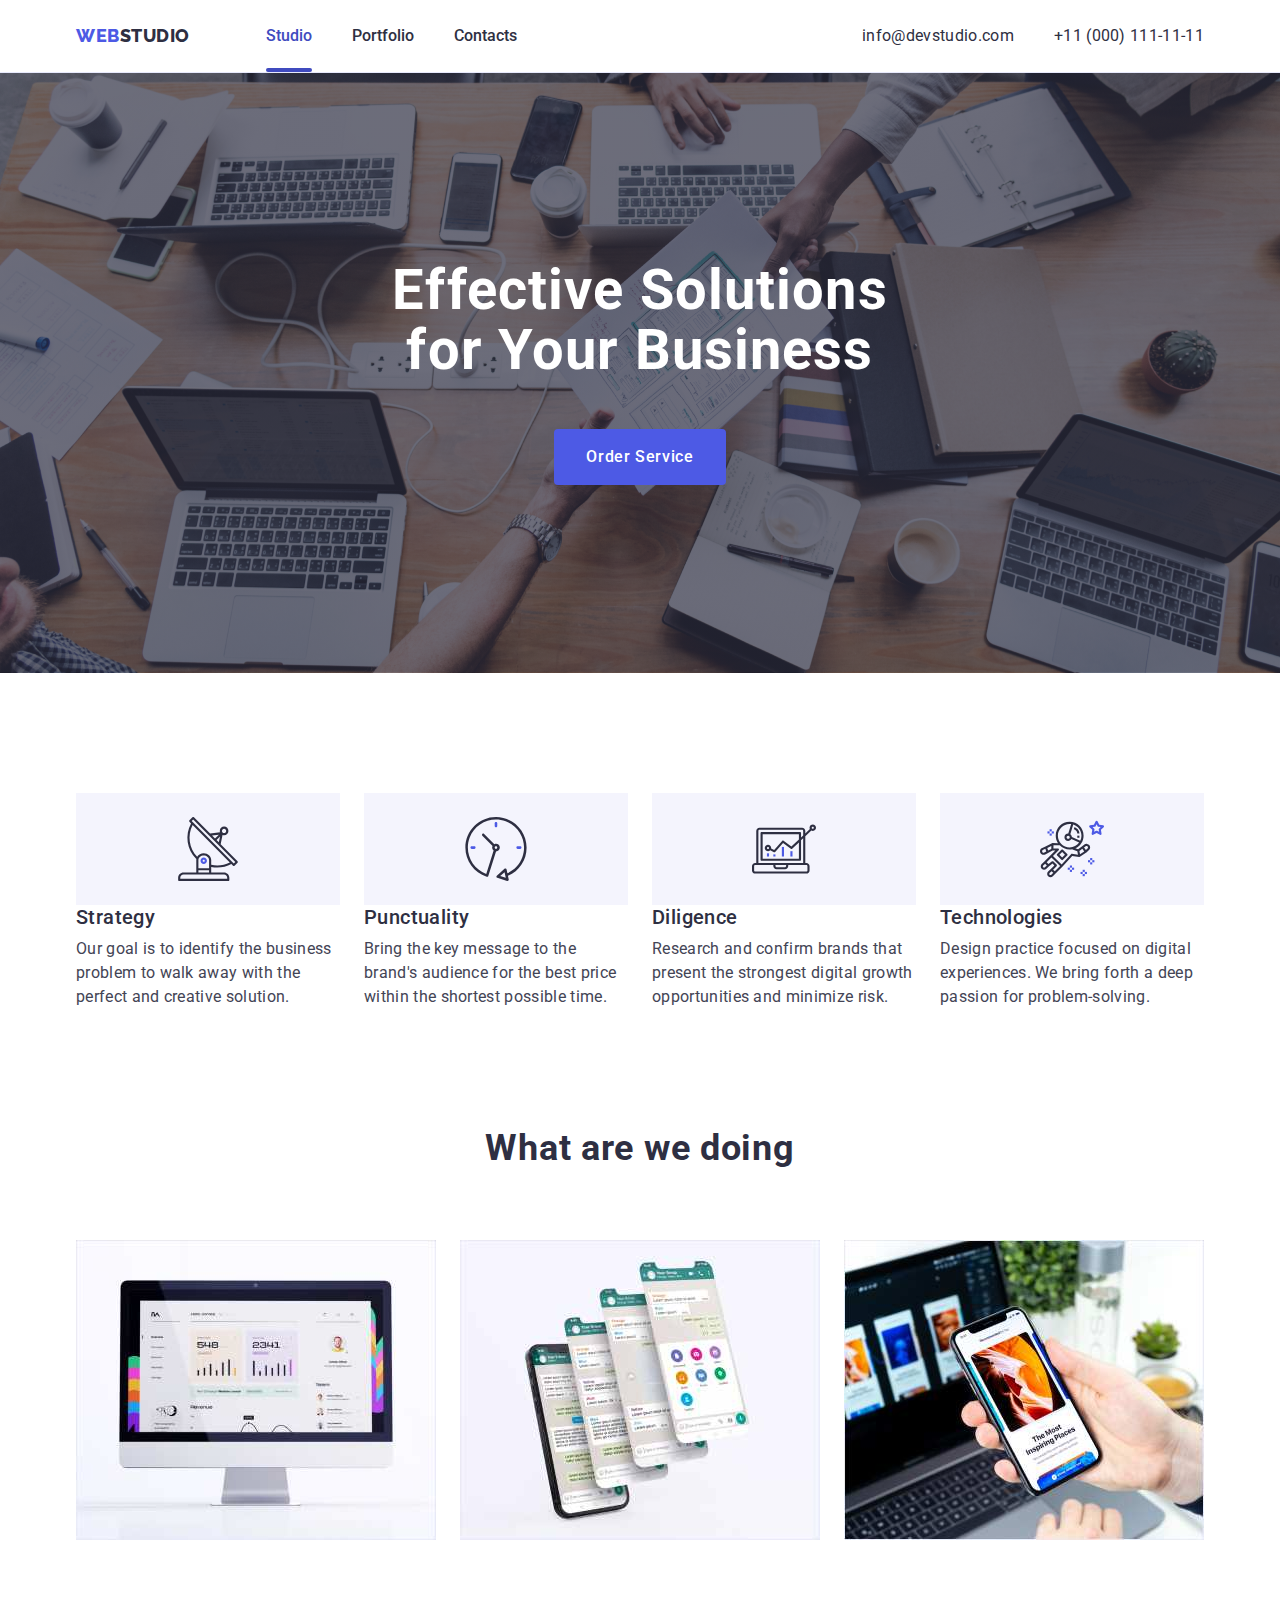
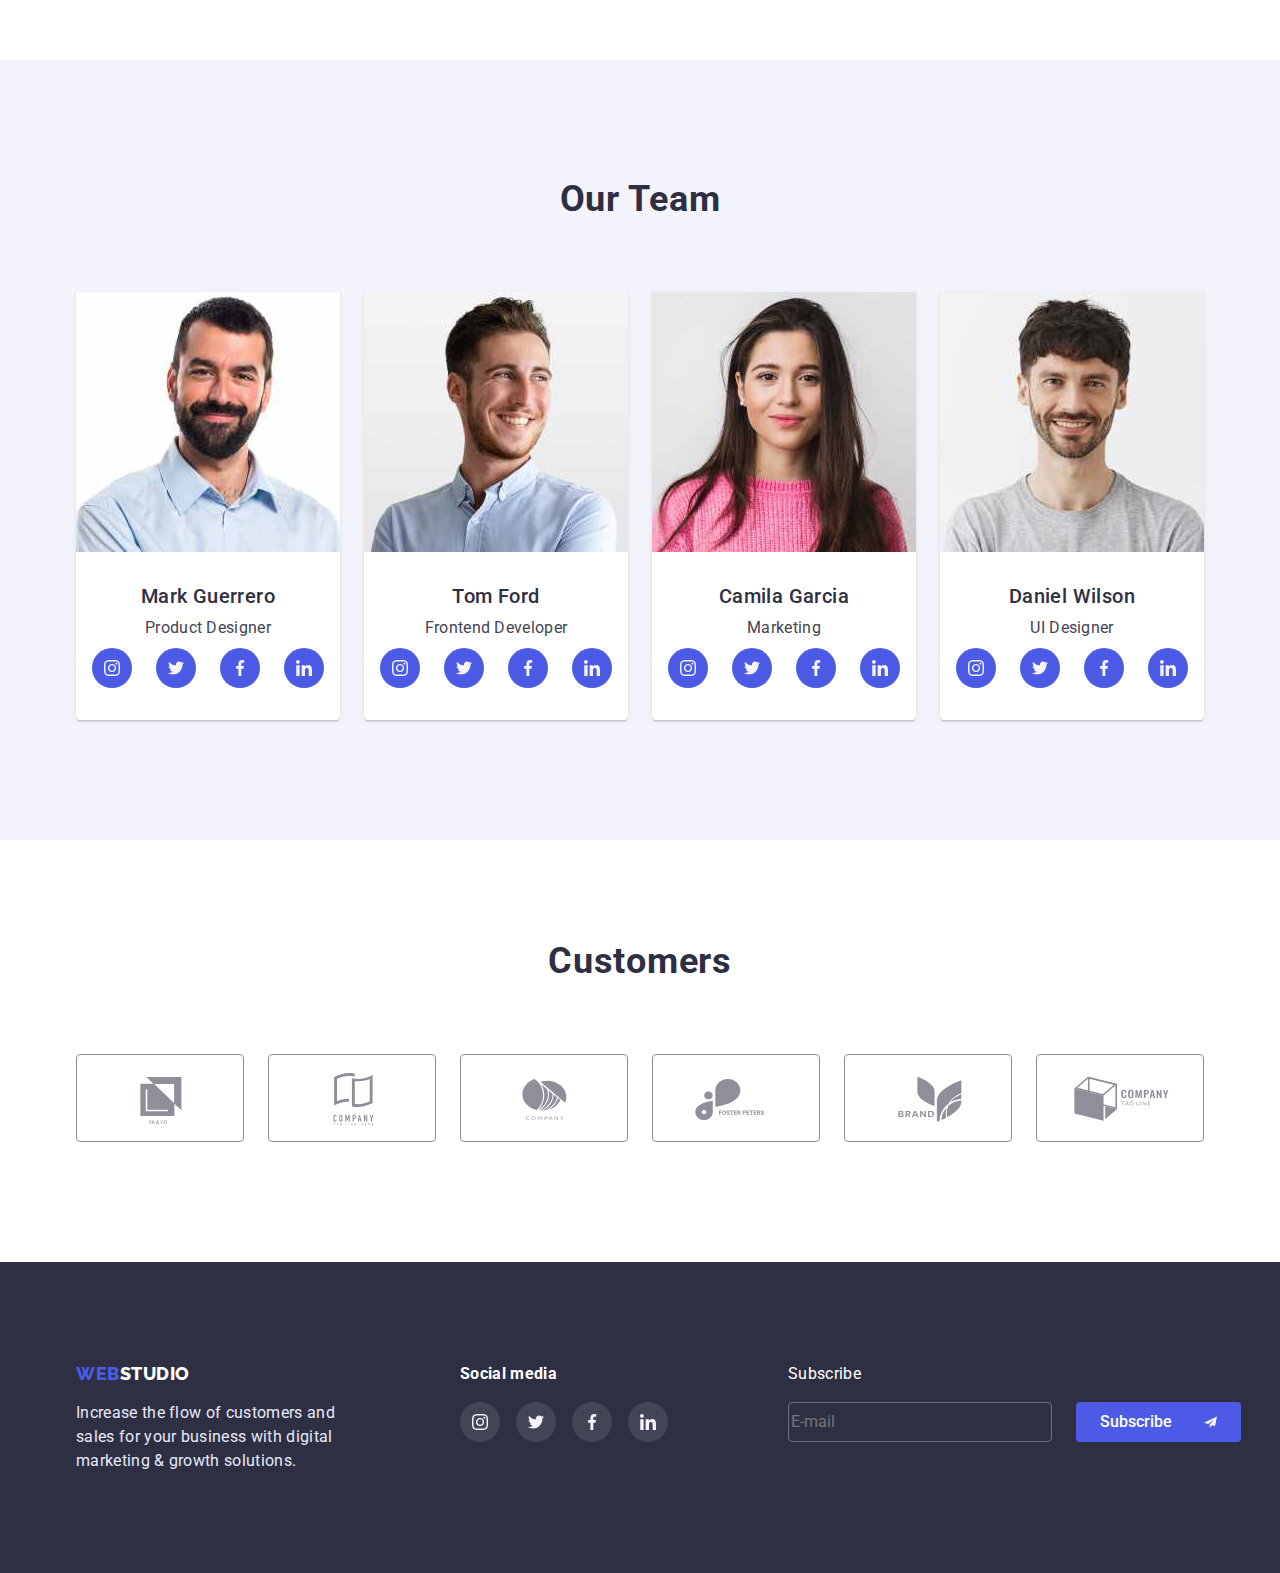
==== index.html @ 7c40a2e7 "." ====
<!DOCTYPE html>
<html lang="en">
  <head>
    <meta charset="UTF-8" />
    <meta http-equiv="X-UA-Compatible" content="IE=edge" />
    <meta name="viewport" content="width=device-width, initial-scale=1.0" />
    <title>Document</title>
    <link
      rel="stylesheet"
      href="https://cdnjs.cloudflare.com/ajax/libs/modern-normalize/1.0.0/modern-normalize.min.css"
    />
    <link rel="stylesheet" href="./css/styles.css" />
    <link rel="preconnect" href="https://fonts.googleapis.com" />
    <link rel="preconnect" href="https://fonts.gstatic.com" crossorigin />
    <link
      href="https://fonts.googleapis.com/css2?family=Raleway:wght@800&family=Roboto:wght@400;500;700;900&display=swap"
      rel="stylesheet"
    />
    <link rel="preconnect" href="https://fonts.gstatic.com>" />
  </head>
  <body>
    <header>
      <div class="container header-container">
        <nav class="header-nav">
          <a href="./index.html" class="logo-first"
            >web<span class="logo-second">studio</span></a
          >
          <ul class="site-nav">
            <li><a href="" class="link current">Studio</a></li>
            <li><a href="./portfolio.html" class="link">Portfolio</a></li>
            <li><a href="" class="link">Contacts</a></li>
          </ul>
        </nav>
        <address>
          <ul class="adress-link">
            <li>
              <a href="mailto:info@devstudio.com" class="adress-contact"
                >info@devstudio.com</a
              >
            </li>
            <li>
              <a href="tel:+110001111111" class="adress-contact"
                >+11 (000) 111-11-11</a
              >
            </li>
          </ul>
        </address>
      </div>
    </header>
    <main>
      <section class="hero">
        <div class="container">
          <h1 class="hero-title">Effective Solutions for Your Business</h1>

          <button type="button" class="hero-button" data-modal-open >Order Service</button>
        </div>
      </section>
      <section class="section">
       <div class="container">
          <h2 class="section-title" hidden>Features</h2>
          <ul class="waw">
            <li class="list-features  ">
              <h3 class="title-secondary">Strategy</h3>
              <p class="section-text">
                Our goal is to identify the business problem to walk away with
                the perfect and creative solution.
              </p>
            </li>
            <li class="list-features  ">
              <h3 class="title-secondary">Punctuality</h3>
              <p class="section-text">
                Bring the key message to the brand's audience for the best price
                within the shortest possible time.
              </p>
            </li>
            <li class="list-features  ">
              <h3 class="title-secondary">Diligence</h3>
              <p class="section-text">
                Research and confirm brands that present the strongest digital
                growth opportunities and minimize risk.
              </p>
            </li>
            <li class="list-features ">
              <h3 class="title-secondary">Technologies</h3>
              <p class="section-text">
                Design practice focused on digital experiences. We bring forth a
                deep passion for problem-solving.
              </p>
            </li>
          </ul>
        </div>
      </section>
      <section class="section section-doing">
        <div class="container">
          <div class="about-container">
            <h2 class="section-title">What are we doing</h2>

            <ul class="about-list">
              <li class="about-images">
                <img
                  src="./images/rectangle1.jpg"
                  alt="mac"
                  width="360"
                  height="300"
                />
              </li>
              <li class="about-images">
                <img
                  src="./images/rectangle2.jpg"
                  alt="news"
                  width="360"
                  height="300"
                />
              </li>
              <li class="about-images">
                <img
                  src="./images/rectangle3.jpg"
                  alt="design"
                  width="360"
                  height="300"
                />
              </li>
            </ul>
          </div>
        </div>
      </section>
      <section class="section container-team">
        <div class="container">
          <h2 class="section-title">Our Team</h2>
          <ul class="team-list">
            <li class="team-card team">
             
                <img
                  src="./images/img.jpg"
                  alt="foto"
                  width="264"
                  height="260"
                />
                <div class="team-info">
                <h3 class="team-name">Mark Guerrero</h3>
                <p class="job">Product Designer</p>
                <ul class="socials-list">
                 <li class="socials-item"  > 
                   <a class="socials-link" href="#">
                  <svg class="socials-icon"  >
                    <use href='./images/icons.svg#icon-instagram' > </use>
                  
                 </a> 
                </li> 
                 <li class="socials-item"  > <a class="socials-link"  href="">
                   <svg class="socials-icon" >
                    <use href='./images/icons.svg#icon-twitter'  > </use>
                 </a>
                 </li> 
                 <li class="socials-item"  > <a class="socials-link" href="">
                   <svg class="socials-icon" >
                    <use href='./images/icons.svg#icon-facebook'  > </use>
                 </a> </li> 
                 <li class="socials-item" > <a class="socials-link"  href="">
                   <svg class="socials-icon"  >
                    <use href='./images/icons.svg#icon-linkedin'  > </use>
                 </a> </li> 
                </ul>
              </div>
            </li>
            <li class="team-card team">
             
                <img
                  src="./images/img1.jpg"
                  alt="foto"
                  width="264"
                  height="260"
                />
                <div class="team-info">
                <h3 class="team-name">Tom Ford</h3>
                <p class="job">Frontend Developer</p>
                <ul class="socials-list">
                  <li class="socials-item" > 
                    <a class="socials-link" href="#">
                   <svg class="socials-icon">
                     <use href='./images/icons.svg#icon-instagram' > </use>
                   
                  </a> 
                 </li> 
                  <li class="socials-item"  > <a class="socials-link"  href="">
                    <svg class="socials-icon" >
                     <use href='./images/icons.svg#icon-twitter'  > </use>
                  </a>
                  </li> 
                  <li class="socials-item"  > <a class="socials-link" href="">
                    <svg class="socials-icon" >
                     <use href='./images/icons.svg#icon-facebook'  > </use>
                  </a> </li> 
                  <li class="socials-item" > <a class="socials-link"  href="">
                    <svg class="socials-icon"  >
                     <use href='./images/icons.svg#icon-linkedin'  > </use>
                  </a> </li> 
                 </ul>
              </div>
            </li>
            <li class="team-card team">
               <img
                  src="./images/img2.jpg"
                  alt="Foto"
                  width="264"
                  height="260"
                />
                <div class="team-info">    
                <h3 class="team-name">Camila Garcia</h3>
                <p class="job">Marketing</p>
                <ul class="socials-list">
                  <li class="socials-item" > 
                    <a class="socials-link" href="#">
                   <svg class="socials-icon">
                     <use href='./images/icons.svg#icon-instagram' > </use>
                   
                  </a> 
                 </li> 
                  <li class="socials-item"  > <a class="socials-link"  href="">
                    <svg class="socials-icon" >
                     <use href='./images/icons.svg#icon-twitter'  > </use>
                  </a>
                  </li> 
                  <li class="socials-item"  > <a class="socials-link" href="">
                    <svg class="socials-icon" >
                     <use href='./images/icons.svg#icon-facebook'  > </use>
                  </a> </li> 
                  <li class="socials-item" > <a class="socials-link"  href="">
                    <svg class="socials-icon"  >
                     <use href='./images/icons.svg#icon-linkedin'  > </use>
                  </a> </li> 
                 </ul>
              </div>
            </li>
            <li class="team-card team">
              
                <img
                  src="./images/img3.jpg"
                  alt="foto"
                  width="264"
                  height="260"
                />
                <div class="team-info"> 
                <h3 class="team-name">Daniel Wilson</h3>
                <p class="job">UI Designer</p>
                <ul class="socials-list">
                  <li class="socials-item" > 
                    <a class="socials-link" href="#">
                   <svg class="socials-icon">
                     <use href='./images/icons.svg#icon-instagram' > </use>
                   
                  </a> 
                 </li> 
                  <li class="socials-item"  > <a class="socials-link"  href="">
                    <svg class="socials-icon" >
                     <use  href='./images/icons.svg#icon-twitter'  > </use>
                  </a>
                  </li> 
                  <li class="socials-item"  > 
                    <a class="socials-link" href="">
                    <svg class="socials-icon" >
                     <use href='./images/icons.svg#icon-facebook'  > </use>
                  </a> 
                </li> 
                  <li class="socials-item" > <a class="socials-link"  href="">
                    <svg class="socials-icon"  >
                     <use href='./images/icons.svg#icon-linkedin'  > </use>
                  </a> </li> 
                 </ul>
                </div>
            </li>
          </ul>
        </div>
      </section>
      <section class="customers">
        <div class="container">
          <h2 class="customers-title"> Customers </h2>
          <ul class="customers-list">
            <li class="customers-item">
              <a class="customers-link" href="#">
                <svg class="customers-icon" width="104" height="56" >
                  <use href='./images/icons-customers.svg#icon-Logo'  > </use>
                </svg>
              </a>
           </li>
           <li class="customers-item">
            <a class="customers-link" href="#">
              <svg class="customers-icon" width="104" height="56" >
                <use href='./images/icons-customers.svg#icon-Logo-1'  > </use>
              </svg>
            </a>
         </li>
         <li class="customers-item">
          <a class="customers-link" href="#">
            <svg class="customers-icon" width="104" height="56" >
              <use href='./images/icons-customers.svg#icon-Logo-2'  > </use>
            </svg>
          </a>
       </li>
       <li class="customers-item">
        <a class="customers-link" href="#">
          <svg class="customers-icon" width="104" height="56" >
            <use href='./images/icons-customers.svg#icon-Logo-3'  > </use>
          </svg>
        </a>
     </li>
     <li class="customers-item">
      <a class="customers-link" href="#">
        <svg class="customers-icon" width="104" height="56" >
          <use href='./images/icons-customers.svg#icon-Logo-4'  > </use>
        </svg>
      </a>
   </li>
   <li class="customers-item">
    <a class="customers-link" href="#">
      <svg class="customers-icon" width="104" height="56" >
        <use href='./images/icons-customers.svg#icon-Logo-5'  > </use>
      </svg>
    </a>
 </li>
          </ul>

          

        </div>
      </section>
    </main>
    <footer class="footer">
      <div class="footer-container container">
        <div> 
        <a href="./index.html" class="logo-first"
          >web<span class="logo-second-footer">studio</span></a
        >
        <p class="footer-text">
          Increase the flow of customers and sales for your business with
          digital marketing & growth solutions.
        </p>
      </div>
        <div >   
          <h3 class="name-media">Social media</h3>
     <ul class="social-media">
         
          <li class="socials-item" > 
            <a class="footer-link" href="#">
           <svg class="footer-icon">
             <use href='./images/icons.svg#icon-instagram' > </use>
           
          </a> 
         </li> 
         <li class="socials-item" > 
          <a class="footer-link" href="#">
         <svg class="footer-icon">
           <use href='./images/icons.svg#icon-twitter'  > </use>
         
        </a> 
       </li> 
       <li class="socials-item" > 
        <a class="footer-link" href="#">
       <svg class="footer-icon">
         <use href='./images/icons.svg#icon-facebook'  > </use>
       
      </a> 
     </li> 
     <li class="socials-item" > 
      <a class="footer-link" href="#">
     <svg class="footer-icon">
       <use href='./images/icons.svg#icon-linkedin' > </use>
     
    </a> 
   </li> 
         </ul>
        
        </div>
        <div class="footer-block-subscribe">
          <p class="footer-subscribe">Subscribe</p>
          <form action="">
             <div class="footer-part">
            <input class="footer-input" id="email" type="email" name="email" placeholder="E-mail">
          <button class="footer-button-subscribe" type="submit" >Subscribe 
            <svg class="footer-icon-subscribe" width="24" height="20">
                  <use href="./images/icon-subscribe.svg#icon-Frame-3"></use>
                </svg> 
              </button> 
                </div>
          </form>  
        </div>
      </div>
      </div>
    </footer>
    <div class="backdrop is-hidden" data-modal>
<div class="modal">
  <button class= "modal-close" type="button" data-modal-close>
          <svg class="modal-icon" width="8" height="8" > 
          <use href="./images/symbol-defs.svg#icon-close-black-18dp" ></use>
        </svg>
        </button>
        <p class="modal-title">Leave your contacts and we will call you back</p>
          <div class="modal-contakt-info">
         <form class="modal-form" name="contact-form" autocomplete="on">
          <div class="modal-form-field">
          <label class="modal-line" for="user-name">
          Name
        <input class="modal-block" id="user-name" type="text" name="user-name">
        <svg class="modal-icon-line" width="18" height="18">
              <use href="./images/modal-icon.svg#icon-person-black-18dp-12x"></use>
        </svg>
        </label>
        </div>
        <div class="modal-form-field">
          <label class="modal-line" for="user-phone">
          Phone
      <input class="modal-block" id="user-phone" type="tel" name="user-phone" pattern="^/+[0-9]{12}">
         <svg class="modal-icon-line" width="18" height="18">
              <use href="./images/modal-icon.svg#icon-phone-black-18dp-1"></use>
            </svg>
          </label>
          </div>
        <div class="modal-form-field">
          <label class="modal-line" for="user-email">
          Email
          <input class="modal-block" id="user-email" type="email" name="user-email">
          <svg class="modal-icon-line" width="18" height="18">
              <use href="./images/modal-icon.svg#icon-email-black-18dp-1"></use>
            </svg>
          </label>
          </div>
        <div class="modal-form-field">
          <label class="modal-line" for="user-comment">
          Comment
        <textarea class="text-comment modal-block" name="user-comment" id="user-comment" placeholder="Text input"></textarea>
        </label>  
        </div>
   
        <div class="modal-form-field">  
        
        
        <label class="check-text">
          <input class="check-input"
        id="check" 
        type="checkbox" 
        name="check"
        >
        <span class="check-box"></span> I accept the terms and conditions of the 
        <a class="privacy-policy" href="">Privacy Policy</a>
      </label>
        </div>
        <button class="modal-button" type="submit" >Send</button> 
          </div>
        </form> 
    </div>
    </div>
    <script src="./js/modal.js"></script>
  </body>
</html>
---- css/styles.css ----
:root {
  --primary-text-color: #2e2f42;
  --accent-color: #434455;
  --footer-text-color: #e7e9fc;
  --ligo-color: #4d5ae5;
  --button-color: #404bbf;
  --color-background: #ffffff;
  --color-background-button: #f4f4fd;
  --color-footer-link: rgba(255 255 255 0.1);
  --color-footer-icon: #31d0aa;
  --color-customer: #8e8f99;
  --color-background-modal: #FCFCFC ;
}
body {
  font-family: "Roboto", sans-serif;
  background-color: var(--color-background);
  color: var(--primary-text-color);
  margin: 0;
}
.container {
  max-width: 1158px;
  padding: 0 15px;
  margin: 0 auto;
}
.section {
  padding-top: 120px;
  padding-bottom: 120px;
}
.container.header-container {
  display: flex;
  align-items: center;
  gap: 24px;
}
header {
  border-bottom: 1px solid var(--footer-text-color);
 
}
.header-nav {
  display: flex;
  align-items: center;
  flex-grow: 1;
}

ul {
  list-style: none;
  margin: 0;
  padding: 0;
  list-style-type: none;
}
h1,
h2,
h3,
ul,
p {
  margin-top: 0;
  margin-bottom: 0;
}
img {
  display: block;
  max-width: 100%;
  height: auto;
}
.site-nav {
  font-weight: 500;
  font-size: 16px;
  line-height: 1.5;
  text-decoration: none;
  display: flex;
  gap: 40px;
}

.logo-first {
  font-family: "Raleway";
  font-weight: 800;
  font-size: 18px;
  letter-spacing: 0.03em;
  line-height: 1.3;
  color: var(--ligo-color);
  text-decoration: none;
  text-transform: uppercase;
  margin-right: 76px;
}
.logo-second {
  color: var(--primary-text-color);
}
.logo-second-footer {
  align-items: center;
  font-family: "Raleway";
  font-style: normal;
  font-weight: 800;
  font-size: 18px;
  line-height: 1.3;
  letter-spacing: 0.03em;
  color: var(--color-background);
  text-transform: uppercase;
}
.adress-link {
  font-weight: 400;
  font-size: 16px;
  line-height: 1.5;
  color: var(--accent-color);
  text-decoration: none;
  letter-spacing: 0.02em;
  display: flex;
  gap: 40px;
  transition: color 250ms cubic-bezier(0.4, 0, 0.2, 1);
}
.adress-contact:hover,
.adress-contact:focus {
  color: var(--button-color);
}
/*hero section*/

.hero {
  background-color: var(--primary-text-color);
  text-align: center;
  padding-top: 188px;
  padding-bottom: 188px;
  max-width: 1440px;
  background-image: linear-gradient(
      rgba(46, 47, 66, 0.7),
      rgba(46, 47, 66, 0.7)
    ),
    url("../images/hero.jpg");
  background-repeat: no-repeat;
  background-position: center;
  background-size: cover;
 margin: 0 auto;
}

.hero-title {
  font-size: 56px;
  line-height: 1.07;
  letter-spacing: 0.02em;
  color: var(--color-background);
  text-align: center;
  max-width: 496px;
  margin: 0 auto 48px;
}
.hero-button {
  font-weight: 500;
  font-size: 16px;
  line-height: 1.5;
  background-color: var(--ligo-color);
  color: var(--color-background);
  letter-spacing: 0.04em;
  font-family: "Roboto";
  cursor: pointer;
  border-radius: 4px;
  padding: 16px 32px;
  border: 0;
  transition: background-color 250ms cubic-bezier(0.4, 0, 0.2, 1);
}
.hero-button:hover,
.hero-button:focus{
  background-color: var(--button-color);
}

.site-nav .link.current {
  color: var(--button-color);
  text-decoration: none;
  font-family: inherit;
}
.link {
  position: relative;
  text-decoration: none;
  color: var(--primary-text-color);
  padding: 24px 0;
  display: block;
  transition: color 250ms cubic-bezier(0.4, 0, 0.2, 1);
}
.link:hover,
.link:focus{
  color: var(--button-color);
}

.link.current::after{
  position: absolute;
  bottom: 0;
  background-color: var(--button-color);
  border-radius: 2px;
  display: block;
  width: 100%;
  height: 4px;
  content: "";
}
.adress-contact {
  text-decoration: none;
  color: var(--primary-text-color);
  padding: 24px 0;
  font-style: normal;
  transition: color 250ms cubic-bezier(0.4, 0, 0.2, 1);
}

/* feature section*/
.waw {
  display: flex;
  flex-wrap: wrap;
  gap: 24px;
}
.list-features {
  flex-basis: calc((100% - 72px) / 4);
}
.list-features::before {
  display: block;
  content: "";
  height: 112px;
  background-repeat: no-repeat;
  background-position: center;
  background-color: var(--color-background-button);
}
.list-features:nth-child(1)::before {
  background-image: url(../images/antenna.svg);
}
.list-features:nth-child(2)::before {
  background-image: url(../images/clock.svg);
}
.list-features:nth-child(3)::before {
  background-image: url(../images/diagram.svg);
}
.list-features:nth-child(4)::before {
  background-image: url(../images/astronaut.svg);
}
.section-text {
  color: var(--accent-color);
  font-size: 16px;
  line-height: 1.5;
  letter-spacing: 0.02em;
}
.title-secondary {
  color: var(--primary-text-color);
  font-weight: 500;
  font-size: 20px;
  line-height: 1.2;
  letter-spacing: 0.02em;
}

/* what are we doing section*/
.section.section-doing {
  padding-top: 0;
}
.about-list {
  flex-wrap: wrap;
  display: flex;
  gap: 24px;
}
.about-images {
  flex-basis: calc((100% - 48px) / 3);
}
.section-title {
  font-size: 36px;
  line-height: 1.1;
  letter-spacing: 0.02em;
  text-align: center;
  margin-bottom: 72px;
}

/*our team section*/
.section.container-team {
  background-color: var(--color-background-button);
}
.team-card.team {
  text-align: center;
  background-color: var(--color-background);
  box-shadow: 0px 1px 6px rgba(46, 47, 66, 0.08),
    0px 1px 1px rgba(46, 47, 66, 0.16), 0px 2px 1px rgba(46, 47, 66, 0.08);
  border-radius: 0px 0px 4px 4px;
}
.team-list {
  display: flex;
  flex-wrap: wrap;
  gap: 24px;
}
.team-card {
  background: var(--color-background);
  flex-basis: calc((100% - 72px) / 4);
}
.team-name {
  color: var(--primary-text-color);
  font-weight: 500;
  font-size: 20px;
  line-height: 1.2;
  letter-spacing: 0.02em;
  text-align: center;

  margin-bottom: 8px;
}
.job {
  color: var(--accent-color);
  
  font-size: 16px;
  line-height: 1.5;
  letter-spacing: 0.02em;
}
.team-info {
  padding: 32px 16px ;
}
/* Social */
.socials-list {
  display: flex;
  justify-content: center;
  gap: 24px;
  margin-top: 8px;
}
.socials-item {
  width: 40px;
  height: 40px;
  background-color: rgba(255 255 255 0.1);
}
.socials-link {
  display: flex;
  align-items: center;
  justify-content: center;
  width: 100%;
  height: 100%;
  background-color: var(--ligo-color);
  border-radius: 50%;
  transition: background-color 250ms cubic-bezier(0.4, 0, 0.2, 1);
}

.socials-link:hover,.socials-link:focus{
 background-color: var(--button-color);
 border-radius: 50%;
 cursor: pointer;
    }
.socials-icon {
  width: 16px;
  height: 16px;
  fill: currentColor;
  fill: var(--color-background-button);
}
/*customers*/
.customers {
  padding-top: 102px;
  padding-bottom: 120px;
}
.customers-item {
  width: 168px;
  height: 88px;
}
.customers-link {
  width: 100%;
  height: 100%;
  border: 1px solid #8e8f99;
  border-radius: 4px;
  display: flex;
  align-items: center;
  justify-content: center;
  fill: var(--color-customer);
  transition: fill 250ms cubic-bezier(0.4, 0, 0.2, 1), border 250ms cubic-bezier(0.4, 0, 0.2, 1);
}
.customers-title {
  font-size: 36px;
  line-height: 1.1;
  letter-spacing: 0.02em;
  margin-bottom: 72px;
  text-align: center;
  color: var(--primary-text-color);
}
.customers-list {
  display: flex;
  gap: 24px;
  margin: 0;
  padding: 0;
  transition: fill 250ms cubic-bezier(0.4, 0, 0.2, 1);
}
.customers-link:hover,.customers-link:focus {
  fill: var(--button-color);
  border: 1px solid var(--button-color);
}

/* footer */
.footer {
  padding-top: 100px;
  padding-bottom: 100px;
  background-color: var(--primary-text-color);
}
.footer-text {
  width: 264px;
  margin-top: 16px;
  margin-bottom: 0;
  line-height: 1.5;
  letter-spacing: 0.02em;
  color: var(--footer-text-color);
}
.footer-container {
  display: flex;
  gap: 120px;
}
/*social footer*/
.social-media {
  display: flex;
  justify-content: center;
  gap: 16px;
  padding: 0;
}
.name-media {
  width: 208px;
  margin-bottom: 16px;
  font-size: 16px;
  line-height: 1.5;
  letter-spacing: 0.02em;
  color: var(--color-background);
}

.footer-link {
  display: flex;
  align-items: center;
  justify-content: center;
  width: 100%;
  height: 100%;

  background-color: var(--accent-color);
  border-radius: 50%;
  transition: background-color 250ms cubic-bezier(0.4, 0, 0.2, 1);
}

.footer-icon {
  width: 16px;
  height: 16px;
  fill: currentColor;
  fill: var(--color-background-button);
}
.footer-link:hover,
.footer-link:focus {
  background-color: var(--color-footer-icon);
}

.footer-block-subscribe{
  position: relative;
  margin-right: 0;
 }
 .footer-subscribe {
     color: var(--color-background);
     font-size: 16px;
     line-height: 1.5;
     letter-spacing: 0.02em;
     width: 208px;
     margin-bottom: 16px;
 }
 .footer-input{
 
  background-color: transparent;
  border: 1px solid rgba(255, 255, 255, 0.3);
  border-radius: 4px;
  width: 264px;
  height: 40px;
 }
 .footer-button-subscribe{
  display: flex;
  
  background-color: var(--ligo-color);
  color: var(--color-background);

  font-family: inherit;
  font-weight: 500;
  font-size: 16px;
  line-height: 1.5;

  border: none;
  border-radius: 4px;
  cursor: pointer;

  padding: 8px 24px;
  margin-left: 24px;
  gap: 16px;
  width: 165px;
  height: 40px;

  
  align-items: center;
  justify-content: center;
  text-align: center;
 
  transition: background-color 250ms cubic-bezier(0.4, 0, 0.2, 1);
  cursor: pointer;
}

.footer-part {
  display: flex;
 
 }
 .footer-icon-subscribe{
  margin-left: 16px;
  top: 0%;
  right:0%;
  fill: var(--color-background);

 }



/*buuton*/

.button {
  display: flex;
  align-items: center;
  justify-content: center;
  gap: 24px;
  margin-bottom: 72px;
}
.button-primary {
  padding: 12px 24px;
  background-color: var(--button-color);
  color: var(--color-background);
  font-family: inherit;
  font-weight: 500;
  font-size: 16px;
  line-height: 1.5;
  cursor: pointer;
  border-radius: 4px;
  letter-spacing: 0.04em;
  box-shadow: 0px 3px 1px rgba(0, 0, 0, 0.1), 0px 2px 1px rgba(0, 0, 0, 0.08),
    0px 2px 2px rgba(0, 0, 0, 0.12);
  border: 0;
}
.button-secondary {
  color: var(--ligo-color);
  font-family: inherit;
  background-color: var(--color-background-button);
  font-weight: 500;
  font-size: 16px;
  line-height: 1.5;
  letter-spacing: 0.04em;
  cursor: pointer;
  border: 1px solid var(--footer-text-color);
  border-radius: 4px;
  padding: 12px 24px;
  transition: background-color 250ms cubic-bezier(0.4, 0, 0.2, 1),
              color 250ms cubic-bezier(0.4, 0, 0.2, 1),
              box-shadow 250ms cubic-bezier(0.4, 0, 0.2, 1),
              border 250ms cubic-bezier(0.4, 0, 0.2, 1);
}
.button-secondary:hover,
.button-secondary:focus {
  background-color: var(--button-color);
  color: var(--footer-text-color);
  box-shadow: 0px 4px 4px 0px rgba(0, 0, 0, 0.25),
    0px 4px 4px 0px rgba(0, 0, 0, 0.25);
}

/*picturies section*/
.portfolio {
  padding: 96px 0 120px 0;
}
.team {
  text-align: center;
}
.pictures-list {
  flex-wrap: wrap;
  display: flex;
  gap: 48px 24px;
}
.pictures-card {
  flex-basis: calc((100% - 48px) / 3);
}

.picture {
  border: 1px solid #e7e9fc;
  border-top: none;
  padding-top: 32px;
  padding-left: 16px;
  padding-bottom: 32px;
}
.pictures {
  text-decoration: none;
  display: block;
  transition:  box-shadow 250ms cubic-bezier(0.4, 0, 0.2, 1);
 
  
}
.pictures:hover {
  box-shadow: 0px 1px 6px rgba(46, 47, 66, 0.08),
    0px 1px 1px rgba(46, 47, 66, 0.16), 0px 2px 1px rgba(46, 47, 66, 0.08);
}

.title-secondary {
  margin-bottom: 8px;
}
.pictures-image{
  position: relative;
  overflow: hidden;
}
.pictures-description{
  position: absolute;
  top: 0;
  left: 0;
  width: 100%;
  height: 100%;
  background-color: var(--ligo-color);
  transform: translateY(100%); 
  transition: 250ms; 

}
.pictures:hover .pictures-description,
.pictures:focus .pictures-description
{
  transform: translateY(0);
}
  
.pictures-description-text{
  color: var(--color-background-button);
  font-size: 16px;
  line-height: 1.5;
  letter-spacing: 0.02em;
  padding: 40px 32px 164px 32px;
}

.backdrop{
  position: fixed;
  top: 0;
  left: 0;
  width: 100%;
  height: 100%;
  display: flex;
  align-items: center;
  justify-content: center;
  background-color:  rgba(46, 47, 66, 0.4);
  transition: opacity 250ms cubic-bezier(0.4, 0, 0.2, 1), visibility 250ms cubic-bezier(0.4, 0, 0.2, 1);
  }
.backdrop.is-hidden{
    opacity: 0;
    visibility: hidden;
    pointer-events: none;
}
.modal{
  position: relative;
  width: 100%;
  height: 100%;
  max-width: 408px;
  max-height: 576px;
  background-color: var(--color-background-modal) ;
  transition: box-shadow 250ms cubic-bezier(0.4, 0, 0.2, 1);
  border-radius: 4px;

}
.modal:hover{
    box-shadow: 0px 1px 1px rgba(0, 0, 0, 0.14), 0px 1px 3px rgba(0, 0, 0, 0.12), 0px 2px 1px rgba(0, 0, 0, 0.2);
}
.modal-close{
  position: absolute;
  top: 24px;
  
  right: 24px;
  border-radius: 50%;
  border: 1px solid rgba(0, 0, 0, 0.1);
  background: var(--footer-text-color);
  transition: background-color 250ms cubic-bezier(0.4, 0, 0.2, 1);
  cursor: pointer;
  width: 24px;
  height: 24px;
}

.modal-close:hover {
    background-color: var(--button-color);
    fill: var(--color-background);}
    




    .modal-form{
      display: flex;
      flex-wrap: wrap;
      gap: 8px;
  }
  .modal-form-field{
      flex-basis: 100%;
      position: relative;
  
  }
  .modal-line {
      display: block;
      color: var(--color-customer);
      padding-bottom: 4px;
  }
  
  .modal-block{
      width: 100%;
      border: 1px solid rgba(33, 33, 33, 0.2);
      border-radius: 4px;
      width: 360px ;
      height: 40px;
      padding-left: 40px;
     
  }
  .modal-block:focus {
      outline: none;
      border: 1px solid var(--button-color);
     
  
  }
  
  .modal-icon-line{
      position: absolute;
      left: 16px;
      top:50%;
      transform: translate(-50%);
      fill: var(--primary-text-color);
  }
  
  .modal-block:focus+.modal-icon-line {
      fill: var(--button-color);
  }
  
  
  .modal-title{
      font-weight: 500;
      font-size: 16px;
      line-height: 1.5;
      color: var(--primary-text-color);
      padding-top: 72px;
     text-align: center;
  }
  .modal-contakt-info{
      width: 360px;
      height: 336px;
      margin-bottom: 16px;
      margin-right: 24px;
      margin-left: 24px;
      margin-top: 16px;
  
  }
  .text-comment {
      resize: none;
      width: 360px;
      height: 120px;
      padding-left: 16px;
  }
  .check-input{
    appearance: none;
    background-position: center;
    

}
  
  .check-box{
      display: inline-block;
  }
  .check-box{
    display: inline-block;
        top: 0;
        left: 0;
        width: 16px;
        height: 16px;
        border: 1.25px solid #2E2F42;
        border-radius: 2px;
}

  .check-input:checked + .check-box {
  background-image: url('../images/Vector.svg');
  }
  
  .check-text{
      position: relative;
      font-weight: 400;
      font-size: 12px;
      line-height: 1.16;
      padding-left: 24px;
  
  }
  .privacy-policy {
      color: var(--button-color);
      text-decoration:underline;
      
  }
  
  .modal-button {
    margin: 0 auto;
    display: block;
    background-color: var(--ligo-color) ;
    color: var(--color-background);
    font-weight: 500;
    font-size: 16px;
    line-height: 1.5;
    appearance: none;
    border: none;
    border-radius: 4px;
    cursor: pointer;

    padding: 16px 32px;
    width: 169px;
    height: 56px ;

    text-align: center;
    align-self: center;
    transition: background-color 250ms cubic-bezier(0.4, 0, 0.2, 1);
}
  .modal-button:hover,
  .modal-button:focus {
      background-color: var(--button-color);}
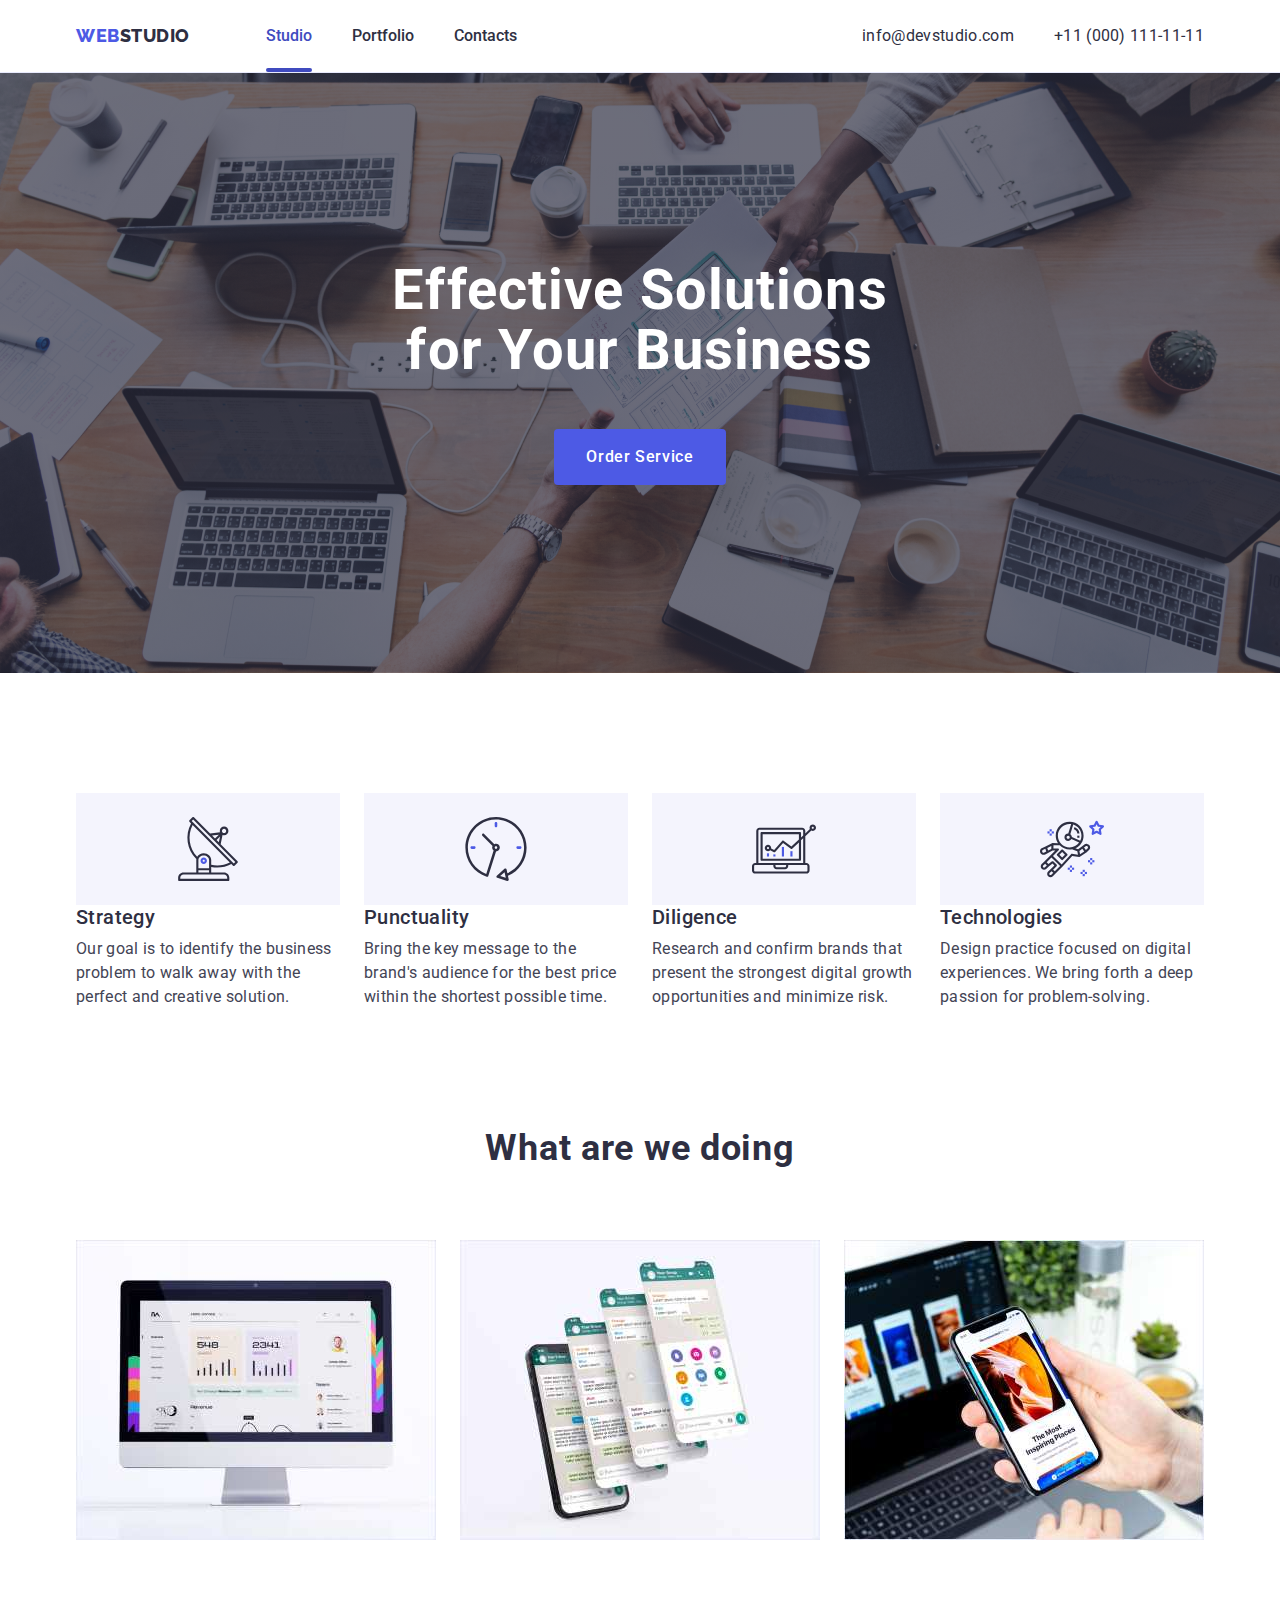
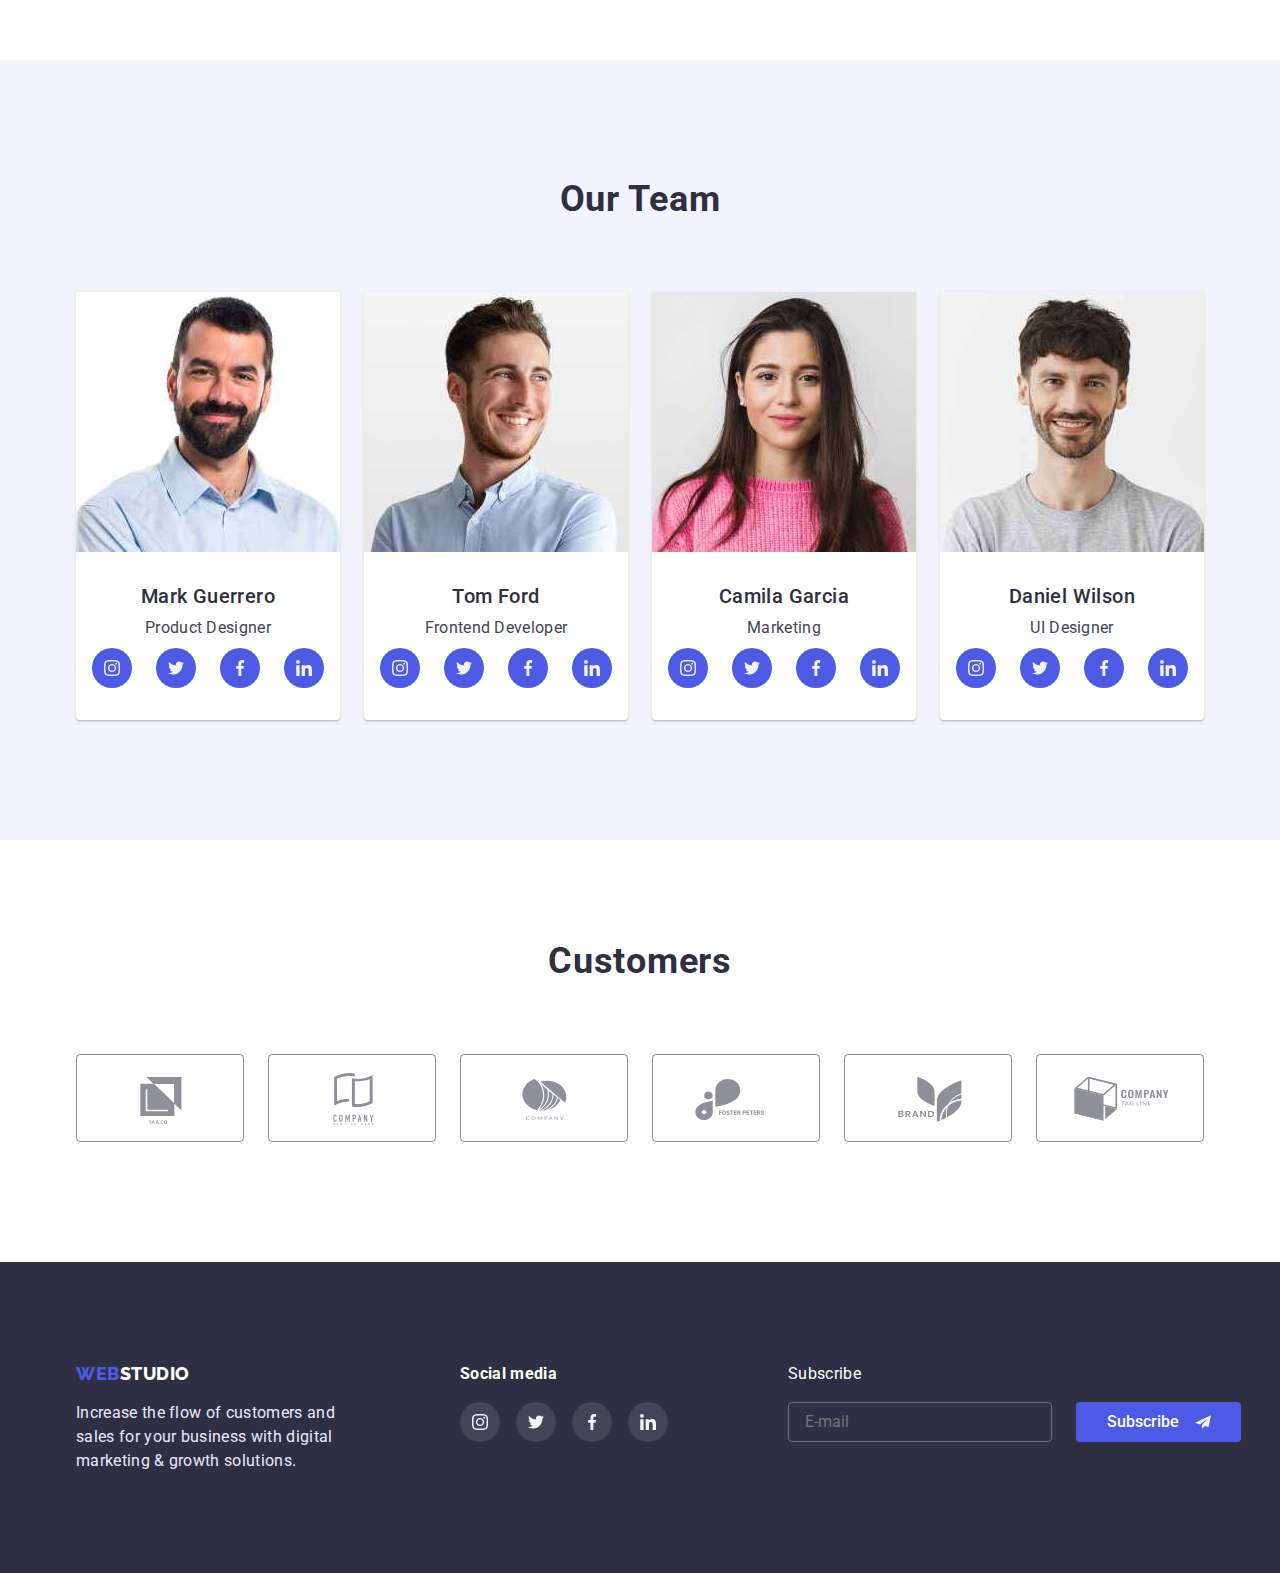
==== commit a74e425d: "." ====
--- a/index.html
+++ b/index.html
@@ -371,17 +371,16 @@
          </ul>
         
         </div>
-        <div class="footer-block-subscribe">
-          <p class="footer-subscribe">Subscribe</p>
-          <form action="">
-             <div class="footer-part">
+        <div class="footer-block">
+          <p class="footer-subscribe"> Subscribe</p>
+          <form class="footer-part" action="">
             <input class="footer-input" id="email" type="email" name="email" placeholder="E-mail">
-          <button class="footer-button-subscribe" type="submit" >Subscribe 
-            <svg class="footer-icon-subscribe" width="24" height="20">
+          <button class="footer-button" type="submit" >Subscribe 
+            <svg class="footer-icon" width="24" height="24">
                   <use href="./images/icon-subscribe.svg#icon-Frame-3"></use>
                 </svg> 
               </button> 
-                </div>
+              
           </form>  
         </div>
       </div>
@@ -394,60 +393,65 @@
           <use href="./images/symbol-defs.svg#icon-close-black-18dp" ></use>
         </svg>
         </button>
-        <p class="modal-title">Leave your contacts and we will call you back</p>
-          <div class="modal-contakt-info">
-         <form class="modal-form" name="contact-form" autocomplete="on">
-          <div class="modal-form-field">
-          <label class="modal-line" for="user-name">
-          Name
-        <input class="modal-block" id="user-name" type="text" name="user-name">
-        <svg class="modal-icon-line" width="18" height="18">
-              <use href="./images/modal-icon.svg#icon-person-black-18dp-12x"></use>
-        </svg>
-        </label>
-        </div>
-        <div class="modal-form-field">
-          <label class="modal-line" for="user-phone">
-          Phone
-      <input class="modal-block" id="user-phone" type="tel" name="user-phone" pattern="^/+[0-9]{12}">
-         <svg class="modal-icon-line" width="18" height="18">
+
+      
+
+        <h2 class="modal-title">Leave your contacts and we will call you back</h2>
+
+        <form class="modal-form" name="contact-form" autocomplete="on">
+
+        <div class="form-field">    
+          <label class="modal-line" for="user-name"> Name  </label>
+
+          <span class="modal-span" >  
+          <input class="modal-block" id="user-name" type="text" name="user-name" autofocus >
+          <svg class="icon-name-modal"  width="18" height="24" >
+            <use href="./images/modal-icon.svg#icon-person-black-18dp-12x"  > </use>
+      </svg>
+    </span>  
+        </div>
+      <div class="form-field">
+          <label class="modal-line" for="user-phone"> Phone </label>
+          <span class="modal-span" > 
+          <input class="modal-block" id="user-phone" type="tel" name="user-phone" pattern="^/+[0-9]{12}">
+          <svg class="icon-name-modal" width="18" height="24">
               <use href="./images/modal-icon.svg#icon-phone-black-18dp-1"></use>
             </svg>
-          </label>
-          </div>
-        <div class="modal-form-field">
-          <label class="modal-line" for="user-email">
-          Email
+            </span>
+        </div>
+
+         <div class="form-field">
+          <label class="modal-line" for="user-email">Email </label>
+          <span class="modal-span" > 
           <input class="modal-block" id="user-email" type="email" name="user-email">
-          <svg class="modal-icon-line" width="18" height="18">
+          <svg class="icon-name-modal" width="18" height="24">
               <use href="./images/modal-icon.svg#icon-email-black-18dp-1"></use>
             </svg>
-          </label>
+            </span>
+         </div>
+
+          <div class="form-field">
+          <label class="modal-line" for="user-comment"> Comment</label> 
+          <textarea class="user-textarea " name="user-comment" id="user-comment" placeholder="Text input"></textarea>
           </div>
-        <div class="modal-form-field">
-          <label class="modal-line" for="user-comment">
-          Comment
-        <textarea class="text-comment modal-block" name="user-comment" id="user-comment" placeholder="Text input"></textarea>
-        </label>  
-        </div>
+
+
+
+          <div class="form-field">  
+            <label class="check-text"  >   
+          <input class="check-input" type="checkbox" name="privacy-policy" value="privacy-policy" required>
+          
+          <span class="check-box"></span> I accept the terms and conditions of the 
+        <a class="privacy-policy" href="">Privacy Policy</a>
+           </label>
+        </div>
+
+        
+          <button class="modal-button-policy" type="submit" >Send</button> 
+        </form>
+         
+         
    
-        <div class="modal-form-field">  
-        
-        
-        <label class="check-text">
-          <input class="check-input"
-        id="check" 
-        type="checkbox" 
-        name="check"
-        >
-        <span class="check-box"></span> I accept the terms and conditions of the 
-        <a class="privacy-policy" href="">Privacy Policy</a>
-      </label>
-        </div>
-        <button class="modal-button" type="submit" >Send</button> 
-          </div>
-        </form> 
-    </div>
     </div>
     <script src="./js/modal.js"></script>
   </body>
--- a/css/styles.css
+++ b/css/styles.css
@@ -426,69 +426,65 @@
   background-color: var(--color-footer-icon);
 }
 
-.footer-block-subscribe{
-  position: relative;
-  margin-right: 0;
- }
- .footer-subscribe {
-     color: var(--color-background);
-     font-size: 16px;
-     line-height: 1.5;
-     letter-spacing: 0.02em;
-     width: 208px;
-     margin-bottom: 16px;
- }
- .footer-input{
- 
-  background-color: transparent;
-  border: 1px solid rgba(255, 255, 255, 0.3);
-  border-radius: 4px;
-  width: 264px;
-  height: 40px;
- }
- .footer-button-subscribe{
-  display: flex;
+/* footer subscribe*/
+
+.footer-block{
   
-  background-color: var(--ligo-color);
-  color: var(--color-background);
-
-  font-family: inherit;
-  font-weight: 500;
-  font-size: 16px;
-  line-height: 1.5;
-
-  border: none;
-  border-radius: 4px;
-  cursor: pointer;
-
-  padding: 8px 24px;
-  margin-left: 24px;
-  gap: 16px;
-  width: 165px;
-  height: 40px;
-
-  
-  align-items: center;
-  justify-content: center;
-  text-align: center;
- 
-  transition: background-color 250ms cubic-bezier(0.4, 0, 0.2, 1);
-  cursor: pointer;
-}
-
-.footer-part {
-  display: flex;
- 
- }
- .footer-icon-subscribe{
-  margin-left: 16px;
-  top: 0%;
-  right:0%;
-  fill: var(--color-background);
-
- }
-
-
+    position: relative;
+    margin-right: 0;
+   }
+   .footer-subscribe {
+       color: var(--color-background);
+       font-size: 16px;
+       line-height: 1.5;
+       letter-spacing: 0.02em;
+       width: 208px;
+       margin-bottom: 16px;
+   }
+   .footer-part {
+    display: flex;
+   
+   }
+   .footer-input{
+   
+    background-color: transparent;
+    border: 1px solid rgba(255, 255, 255, 0.3);
+    border-radius: 4px;
+    width: 264px;
+    height: 40px;
+    padding-top: 8px;
+    padding-bottom: 8px;
+    padding-left: 16px;
+    color: var(--color-background);
+   }
+
+
+   .footer-button {
+    display: flex;
+    
+    background-color: var(--ligo-color);
+    color: var(--color-background);
+
+    font-family: inherit;
+    font-weight: 500;
+    font-size: 16px;
+    line-height: 1.5;
+
+    border: none;
+    border-radius: 4px;
+    cursor: pointer;
+
+    
+    margin-left: 24px;
+    gap: 16px;
+    width: 165px;
+    height: 40px;
+    justify-content: center;
+    align-items: center;
+
+    text-align: center;
+    transition: background-color 250ms cubic-bezier(0.4, 0, 0.2, 1);
+}
 
 /*buuton*/
 
@@ -632,6 +628,7 @@
   background-color: var(--color-background-modal) ;
   transition: box-shadow 250ms cubic-bezier(0.4, 0, 0.2, 1);
   border-radius: 4px;
+  padding: 72px 24px  24px;
 
 }
 .modal:hover{
@@ -647,6 +644,8 @@
   background: var(--footer-text-color);
   transition: background-color 250ms cubic-bezier(0.4, 0, 0.2, 1);
   cursor: pointer;
+  
+  
   width: 24px;
   height: 24px;
 }
@@ -659,134 +658,159 @@
 
 
 
-    .modal-form{
-      display: flex;
-      flex-wrap: wrap;
-      gap: 8px;
+
+  .modal-form{
+    display: flex;
+    flex-wrap: wrap;
+    gap: 8px;
+    margin-bottom: 4px;
+}
+
+
+.form-field{
+  flex-basis: 100%;
+    position: relative;
+    width: 100%;
+    height: 100%;
+    margin-bottom: 4px;
+    font-size: 12px;
+    line-height: 1.16;
+    color: var(--color-customer) ;
+
+}
+
+.modal-line {
+  display: block;
+  color: var(--color-customer) ;
+  font-size: 12px;
+  line-height: 1.16;
+
+}
+
+.modal-block{
+  width: 100%;
+  border: 1px solid rgba(33, 33, 33, 0.2);
+  border-radius: 4px;
+  width: 360px;
+  height: 40px;
+  padding-left: 40px;
+  
+}
+.modal-block:focus {
+  outline: none;
+  border: 1px solid var(--button-color);
+ 
+
+}
+
+.icon-name-modal{
+
+  position: absolute;
+    left: 16px;
+    top:50%;
+    transform: translateY(-50%);
+    fill: var(--primary-text-color);
+
+}
+.modal-block:focus+.icon-name-modal {
+  fill: var(--button-color);
+}
+
+.modal-title{
+  font-weight: 500;
+  font-size: 16px;
+  line-height: 1.5;
+  color: var(--primary-text-color) ;
+  text-align: center;
+  padding-bottom: 16px;
+  letter-spacing: 0.02em;
+}
+
+
+.modal-span{
+  display: block;
+position: relative;
+align-items: center;
+justify-content: center;
+}
+
+  .user-textarea{
+    resize: none;
+    width: 360px;
+    height: 120px;
+    border: 1px solid rgba(33, 33, 33, 0.2) ;
+    border-radius: 4px;
+    padding-top: 8px;
+    padding-left: 16px;
+    font-size: 12px;
+    line-height: 1.33;
+    color: rgba(46, 47, 66, 0.4);
+    letter-spacing: 0.04em;
+    margin-top: 4px;
   }
-  .modal-form-field{
-      flex-basis: 100%;
-      position: relative;
-  
+.check-input{
+    appearance: none ;
+    background-position: center;
   }
-  .modal-line {
-      display: block;
-      color: var(--color-customer);
-      padding-bottom: 4px;
+ .check-text{
+white-space: nowrap;
+    margin-right: 16px;
+    display: block;
+    justify-content: center;
+    align-items: center;
+    border: none;
+    color: var(--color-customer);
+    letter-spacing: 0.04em;
+    line-height: 14px;
   }
-  
-  .modal-block{
-      width: 100%;
-      border: 1px solid rgba(33, 33, 33, 0.2);
-      border-radius: 4px;
-      width: 360px ;
-      height: 40px;
-      padding-left: 40px;
-     
-  }
-  .modal-block:focus {
-      outline: none;
-      border: 1px solid var(--button-color);
-     
-  
-  }
-  
-  .modal-icon-line{
-      position: absolute;
-      left: 16px;
-      top:50%;
-      transform: translate(-50%);
-      fill: var(--primary-text-color);
-  }
-  
-  .modal-block:focus+.modal-icon-line {
-      fill: var(--button-color);
-  }
-  
-  
-  .modal-title{
-      font-weight: 500;
-      font-size: 16px;
-      line-height: 1.5;
-      color: var(--primary-text-color);
-      padding-top: 72px;
-     text-align: center;
-  }
-  .modal-contakt-info{
-      width: 360px;
-      height: 336px;
-      margin-bottom: 16px;
-      margin-right: 24px;
-      margin-left: 24px;
-      margin-top: 16px;
-  
-  }
-  .text-comment {
-      resize: none;
-      width: 360px;
-      height: 120px;
-      padding-left: 16px;
-  }
-  .check-input{
-    appearance: none;
-    background-position: center;
-    
-
-}
-  
+
   .check-box{
-      display: inline-block;
-  }
-  .check-box{
+    margin-right: 16px;
     display: inline-block;
-        top: 0;
+    top: 0;
         left: 0;
         width: 16px;
         height: 16px;
-        border: 1.25px solid #2E2F42;
+        border: 1.25px solid var(--primary-text-color);
         border-radius: 2px;
-}
+  }
 
   .check-input:checked + .check-box {
-  background-image: url('../images/Vector.svg');
+    background-color: var(--ligo-color);
+    background-image: url(../images/Vector.svg);
+    background-repeat: no-repeat;
+    background-position: center;
+    border: 1.25px solid var(--ligo-color);
+    transition: border 250ms cubic-bezier(0.4, 0, 0.2, 1,) background-color 250ms cubic-bezier(0.4, 0, 0.2, 1) ;
   }
-  
-  .check-text{
-      position: relative;
-      font-weight: 400;
-      font-size: 12px;
-      line-height: 1.16;
-      padding-left: 24px;
-  
+  .privacy-policy{
+    color: var(--button-color);
+    text-decoration:underline;
+    font-size: 12px;
+    line-height: 1.16;
   }
-  .privacy-policy {
-      color: var(--button-color);
-      text-decoration:underline;
-      
-  }
-  
-  .modal-button {
-    margin: 0 auto;
+  .modal-button-policy{
     display: block;
-    background-color: var(--ligo-color) ;
+    font-family: Roboto;
+    font-size: 16px;
+    font-weight: 500;
+    letter-spacing: 0.04em;
+    line-height: 1.5;
+    width: 169px;
+    height: 56px;
+    border: none;
     color: var(--color-background);
-    font-weight: 500;
-    font-size: 16px;
-    line-height: 1.5;
-    appearance: none;
-    border: none;
+    background-color: var(--ligo-color);
     border-radius: 4px;
     cursor: pointer;
-
-    padding: 16px 32px;
-    width: 169px;
-    height: 56px ;
-
-    text-align: center;
-    align-self: center;
-    transition: background-color 250ms cubic-bezier(0.4, 0, 0.2, 1);
-}
-  .modal-button:hover,
-  .modal-button:focus {
-      background-color: var(--button-color);}
-  +    padding: 0;
+    margin:  0 auto;
+    transition: backraund-color 250ms cubic-bezier(0.4, 0, 0.2, 1,) box-shadov 250ms cubic-bezier(0.4, 0, 0.2, 1,) ;
+
+
+  }
+
+  .modal-button-policy:hover,
+  .modal-button-policy:focus{
+    background-color: var(--button-color);
+  }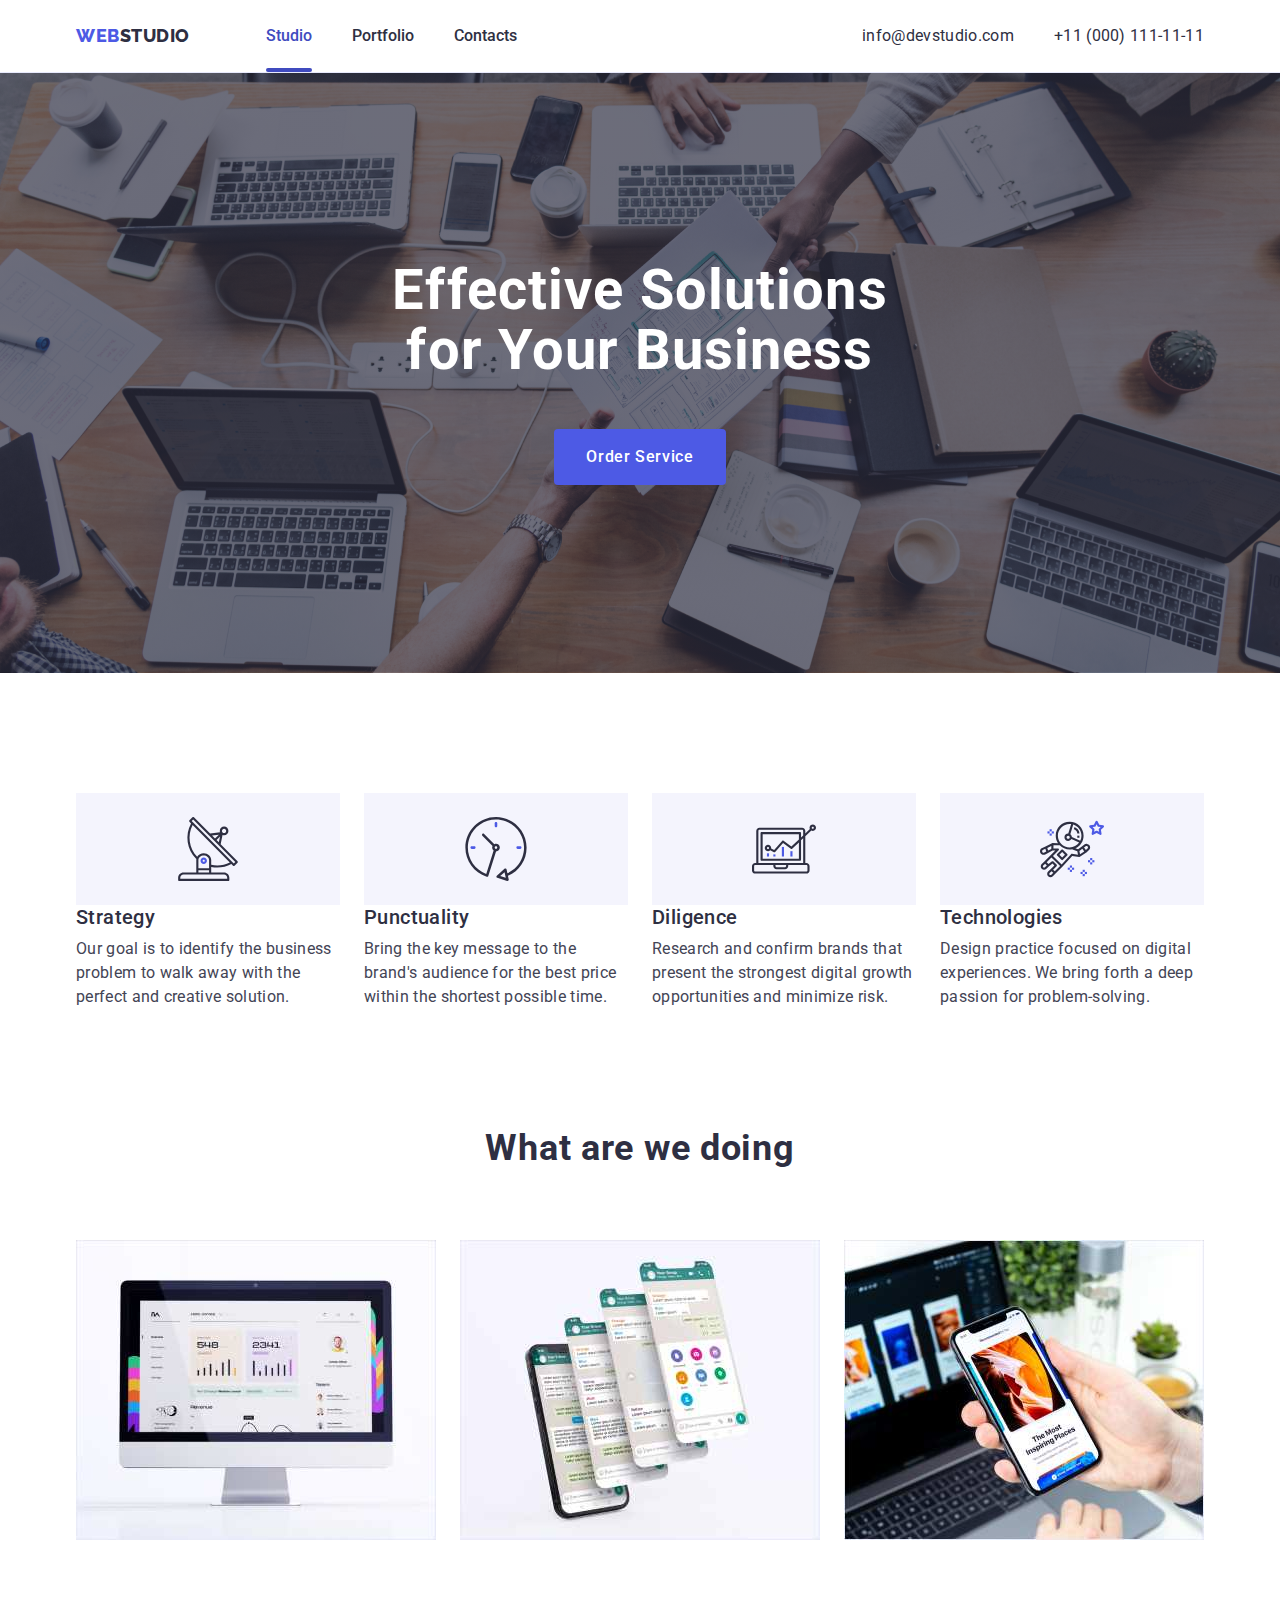
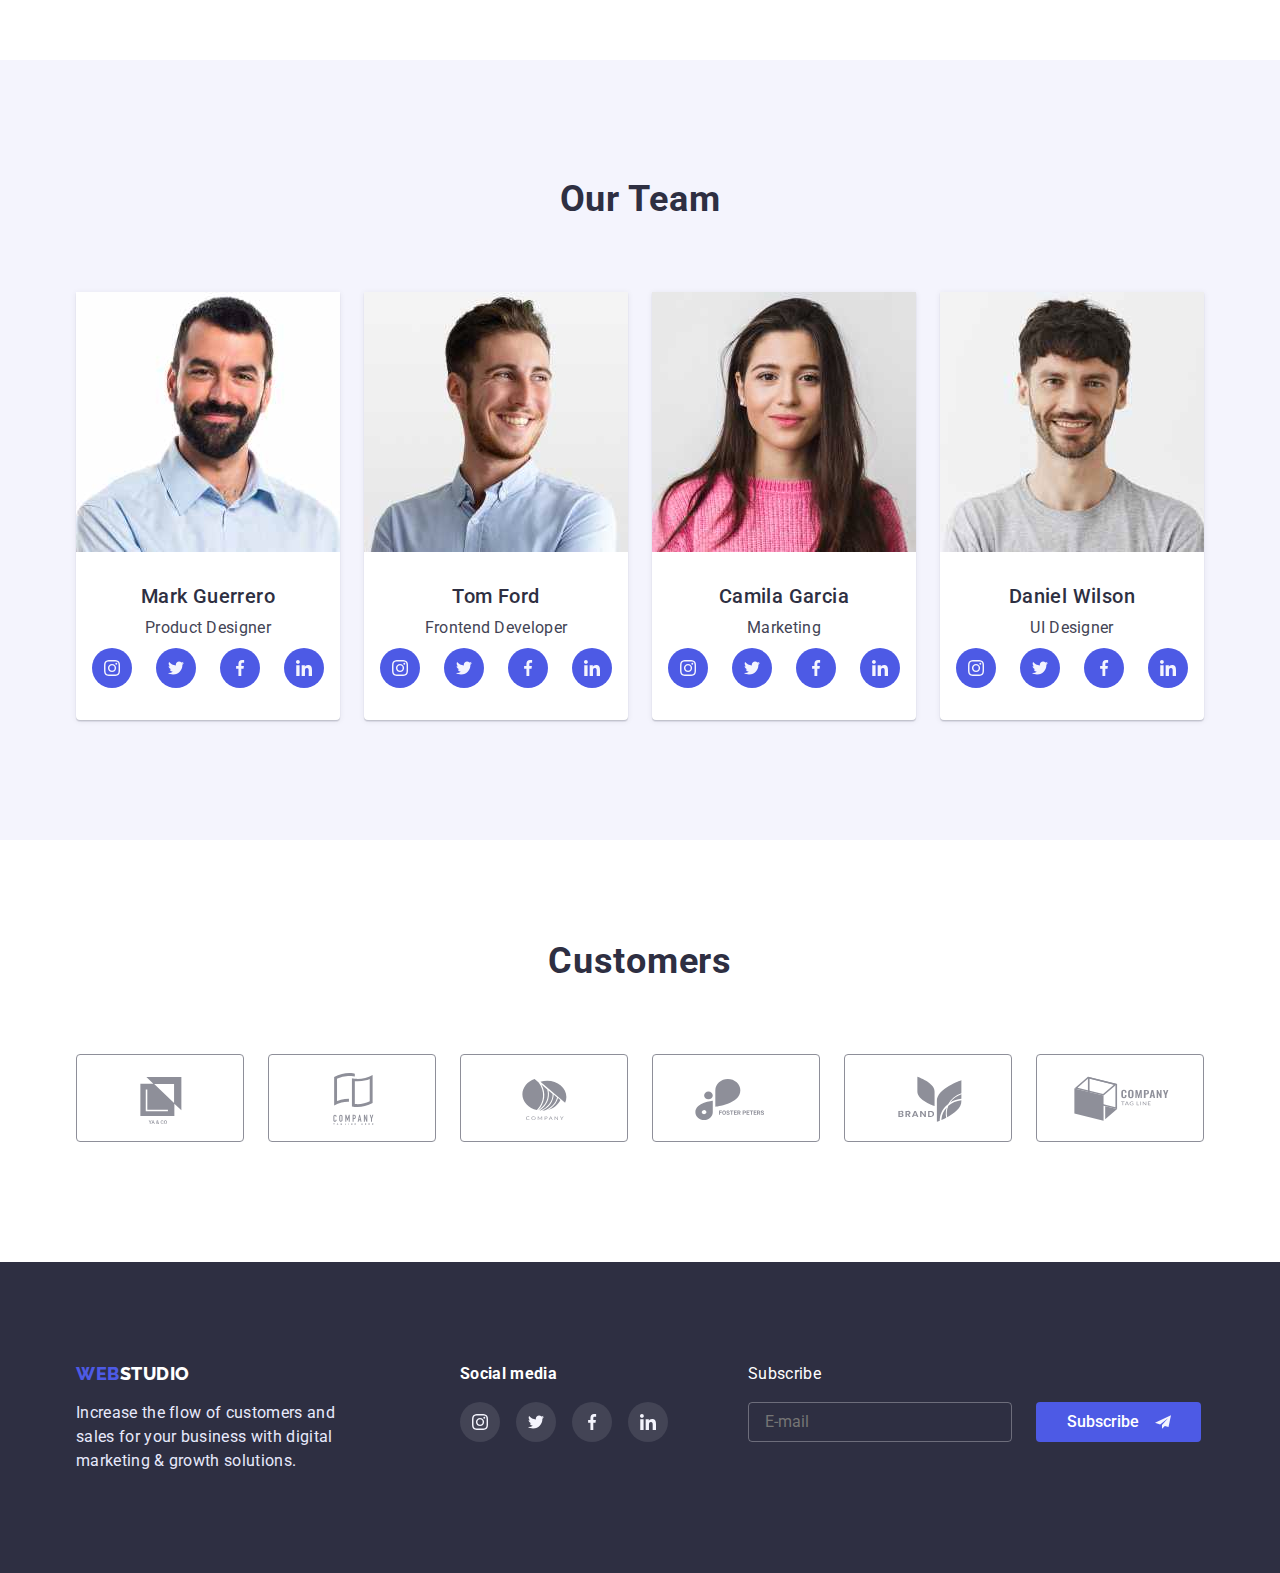
==== commit 1cd476f9: "." ====
--- a/index.html
+++ b/index.html
@@ -327,7 +327,7 @@
     </main>
     <footer class="footer">
       <div class="footer-container container">
-        <div> 
+        <div class="footer-webstudio"> 
         <a href="./index.html" class="logo-first"
           >web<span class="logo-second-footer">studio</span></a
         >
@@ -335,8 +335,8 @@
           Increase the flow of customers and sales for your business with
           digital marketing & growth solutions.
         </p>
-      </div>
-        <div >   
+      </div >
+        <div class="footer-social-media" >   
           <h3 class="name-media">Social media</h3>
      <ul class="social-media">
          
@@ -442,6 +442,7 @@
           <input class="check-input" type="checkbox" name="privacy-policy" value="privacy-policy" required>
           
           <span class="check-box"></span> I accept the terms and conditions of the 
+          
         <a class="privacy-policy" href="">Privacy Policy</a>
            </label>
         </div>
--- a/css/styles.css
+++ b/css/styles.css
@@ -385,7 +385,13 @@
 }
 .footer-container {
   display: flex;
-  gap: 120px;
+  
+}
+.footer-webstudio{
+  margin-right: 120px;
+}
+.footer-social-media{
+  margin-right: 80px;
 }
 /*social footer*/
 .social-media {
@@ -684,6 +690,7 @@
   color: var(--color-customer) ;
   font-size: 12px;
   line-height: 1.16;
+  margin-bottom: 4px;
 
 }
 
@@ -722,7 +729,7 @@
   line-height: 1.5;
   color: var(--primary-text-color) ;
   text-align: center;
-  padding-bottom: 16px;
+  margin-bottom: 16px;
   letter-spacing: 0.02em;
 }
 
@@ -747,6 +754,7 @@
     color: rgba(46, 47, 66, 0.4);
     letter-spacing: 0.04em;
     margin-top: 4px;
+    outline: none;
   }
 .check-input{
     appearance: none ;
@@ -754,6 +762,7 @@
   }
  .check-text{
 white-space: nowrap;
+display: flex;
     margin-right: 16px;
     display: block;
     justify-content: center;
@@ -788,6 +797,7 @@
     text-decoration:underline;
     font-size: 12px;
     line-height: 1.16;
+  
   }
   .modal-button-policy{
     display: block;
